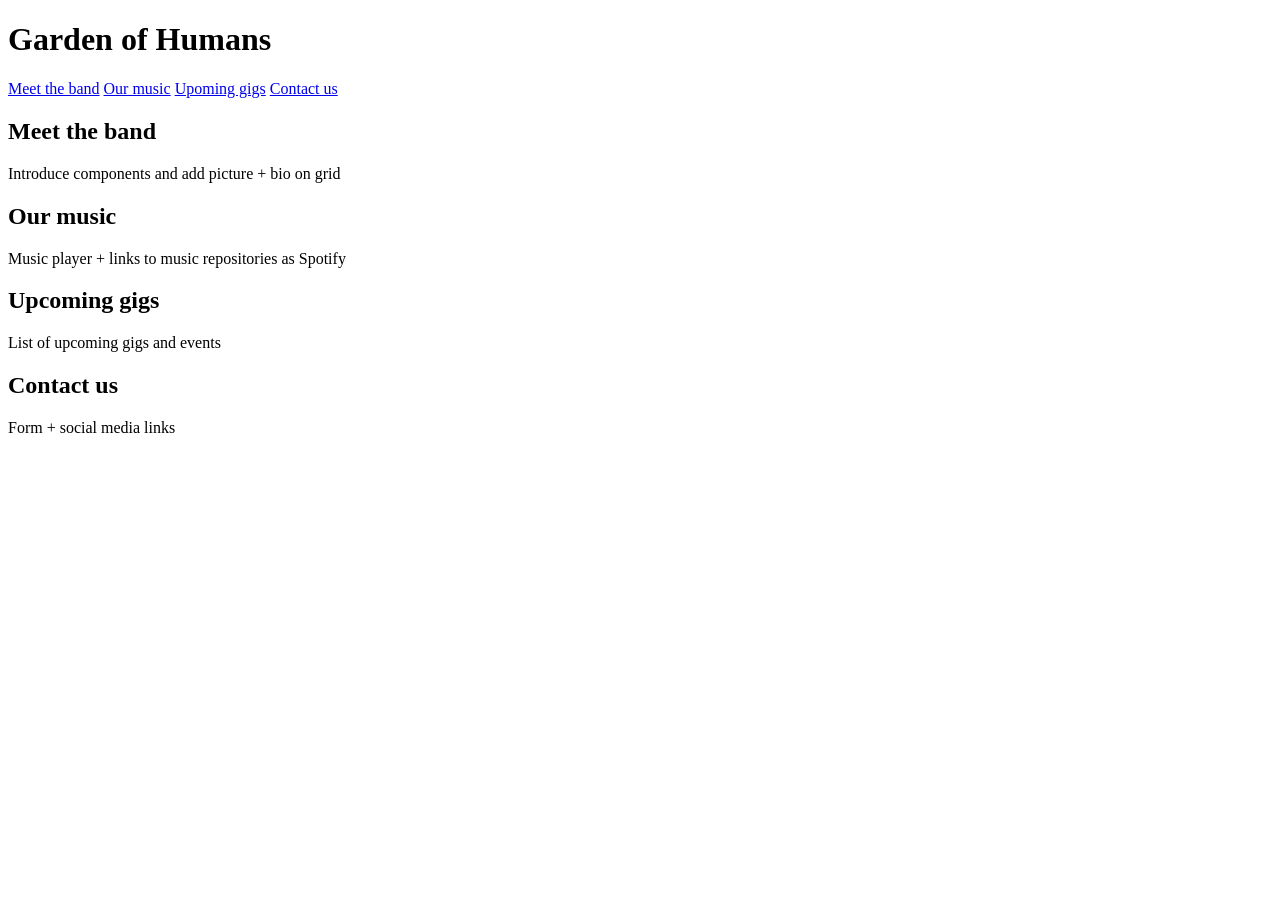
==== index.html @ 0194b00d "Building a page for a music band, initial commit" ====
<!DOCTYPE html>
<html lang="en">
<head>
    <meta charset="UTF-8">
    <meta name="viewport" content="width=device-width, initial-scale=1.0">
    <title>GOH</title>
</head>
<body>
    <h1>Garden of Humans</h1>
  <nav>
    <a href="#about">Meet the band</a>
    <a href="#music">Our music</a>
    <a href="#gigs">Upoming gigs</a>
    <a href="#contact">Contact us</a>
  </nav>
</header>

<section id="about">
    <h2>Meet the band</h2>
    <p> Introduce components and add picture + bio on grid</p>
</section>

<section id="music">
    <h2>Our music</h2>
    <p>Music player + links to music repositories as Spotify</p>
</section>

<section id="gigs">
    <h2>Upcoming gigs</h2>
    <p>List of upcoming gigs and events</p>
</section>

<section id="contact">
    <h2>Contact us</h2>
    <p>Form + social media links</p>
</section>

<script src="script.js"></script>

</body>
</html>
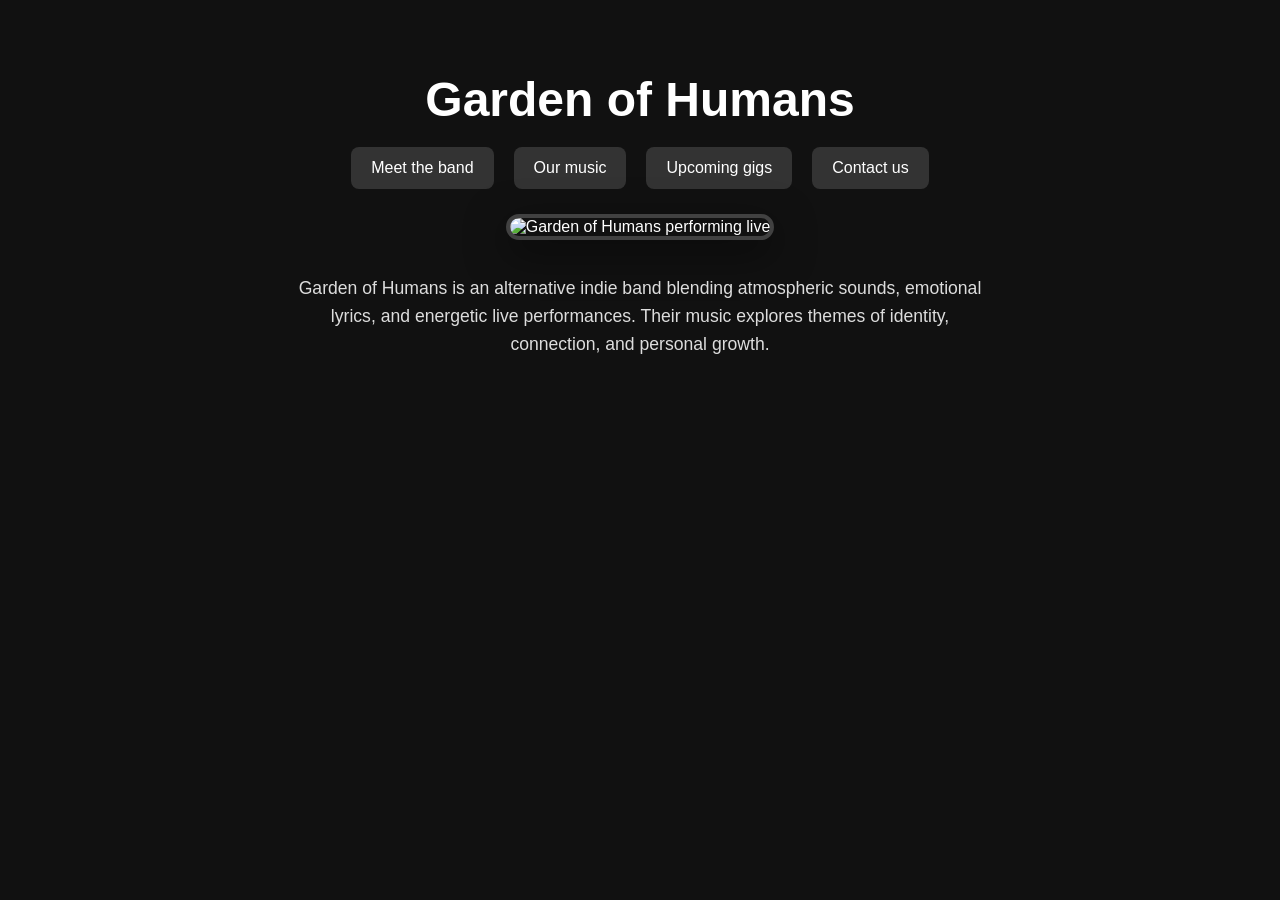
==== commit 75028d2e: "image added and nav bars amended, homepage build" ====
--- a/index.html
+++ b/index.html
@@ -3,37 +3,38 @@
 <head>
     <meta charset="UTF-8">
     <meta name="viewport" content="width=device-width, initial-scale=1.0">
-    <title>GOH</title>
+    <title>Garden of Humans</title>
+    <link rel="preconnect" href="https://fonts.googleapis.com">
+    <link href="https://fonts.googleapis.com/css2?family=Cinzel:wght@400;600&family=Inter:wght@300;400&display=swap" rel="stylesheet">
+    <link rel="stylesheet" href="style.css">
 </head>
+
 <body>
+
+<header>
+
     <h1>Garden of Humans</h1>
-  <nav>
-    <a href="#about">Meet the band</a>
-    <a href="#music">Our music</a>
-    <a href="#gigs">Upoming gigs</a>
-    <a href="#contact">Contact us</a>
-  </nav>
+
+       <nav>
+        <a href="about.html">Meet the band</a>
+        <a href="music.html">Our music</a>
+        <a href="gigs.html">Upcoming gigs</a>
+        <a href="contact.html">Contact us</a>
+    </nav>
+
+    <div class="media-container">
+        <img src="images/GOHband.JPG"
+         alt="Garden of Humans performing live"
+        class="hero-media">
+    </div>
+
+    <p class="band-description">
+        Garden of Humans is an alternative indie band blending atmospheric sounds,
+        emotional lyrics, and energetic live performances. Their music explores
+        themes of identity, connection, and personal growth.
+    </p>
+
 </header>
-
-<section id="about">
-    <h2>Meet the band</h2>
-    <p> Introduce components and add picture + bio on grid</p>
-</section>
-
-<section id="music">
-    <h2>Our music</h2>
-    <p>Music player + links to music repositories as Spotify</p>
-</section>
-
-<section id="gigs">
-    <h2>Upcoming gigs</h2>
-    <p>List of upcoming gigs and events</p>
-</section>
-
-<section id="contact">
-    <h2>Contact us</h2>
-    <p>Form + social media links</p>
-</section>
 
 <script src="script.js"></script>
 
--- a/style.css
+++ b/style.css
@@ -0,0 +1,67 @@
+body {
+    margin: 0;
+    font-family: Arial, sans-serif;
+    background-color: #111;
+    color: white;
+}
+
+
+header {
+    text-align: center;
+    padding: 40px 20px;
+}
+
+
+h1 {
+    font-size: 3rem;
+    margin-bottom: 20px;
+}
+
+
+nav {
+    display: flex;
+    justify-content: center;
+    gap: 20px;
+    margin-bottom: 25px;
+}
+
+
+nav a {
+    text-decoration: none;
+    color: white;
+    background-color: #333;
+    padding: 12px 20px;
+    border-radius: 8px;
+    transition: 0.3s;
+}
+
+
+nav a:hover {
+    background-color: #555;
+}
+
+
+.band-description {
+    max-width: 700px;
+    margin: 0 auto;
+    line-height: 1.6;
+    font-size: 1.1rem;
+    color: #ddd;
+}
+
+.hero-media {
+    width: 90%;
+    max-width: 1100px;
+
+    height: 65vh;
+    object-fit: cover;
+
+    border: 4px solid rgba(255, 255, 255, 0.2);
+    border-radius: 20px;
+
+    margin-bottom: 30px;
+
+    box-shadow: 0 12px 40px rgba(0,0,0,0.5);
+
+    overflow: hidden;
+}
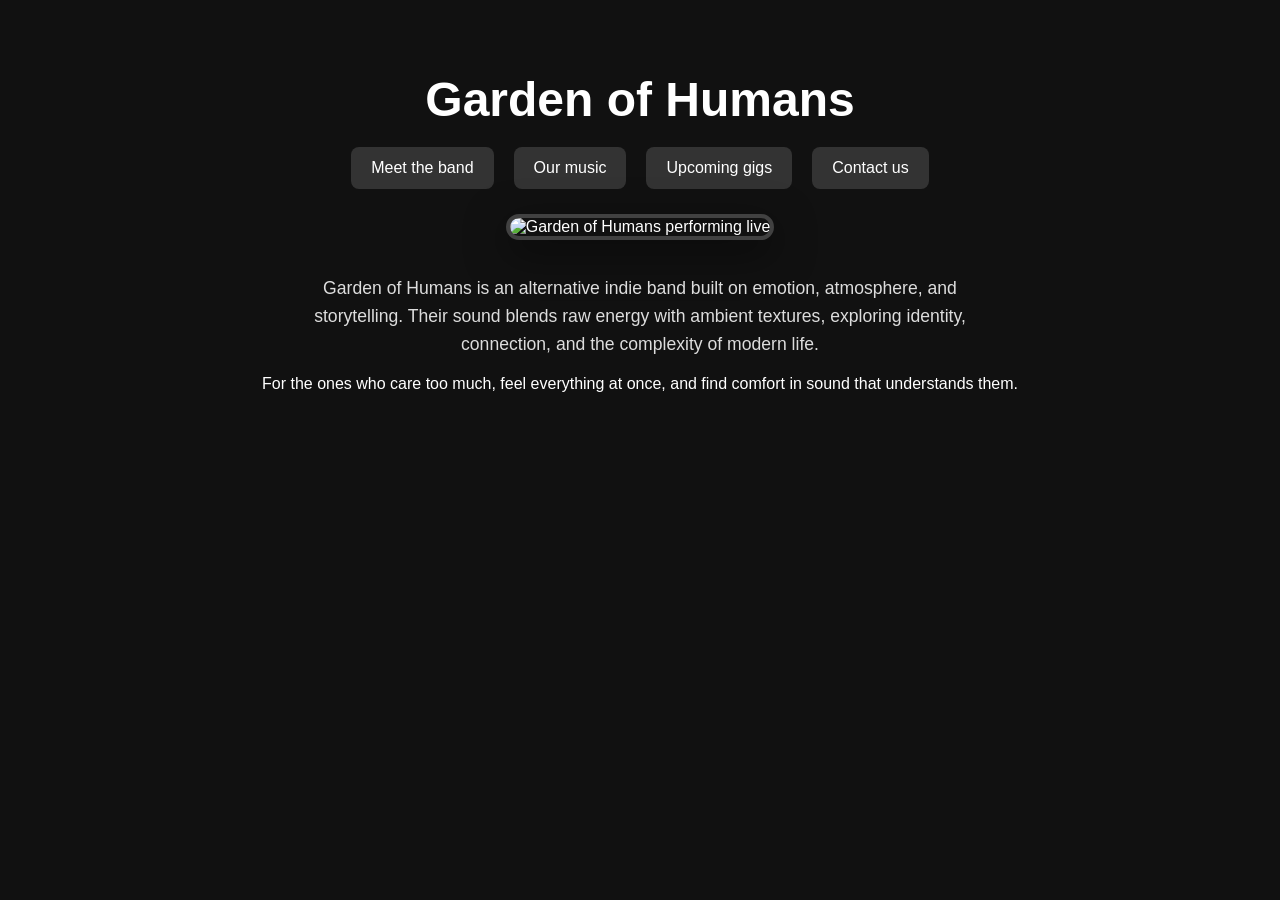
==== commit 78df231d: "Meet the band page added with images, still workin on look and data behind the cards" ====
--- a/index.html
+++ b/index.html
@@ -23,16 +23,15 @@
     </nav>
 
     <div class="media-container">
-        <img src="images/GOHband.JPG"
+        <img src="images/GOHband2.JPG"
          alt="Garden of Humans performing live"
         class="hero-media">
     </div>
 
     <p class="band-description">
-        Garden of Humans is an alternative indie band blending atmospheric sounds,
-        emotional lyrics, and energetic live performances. Their music explores
-        themes of identity, connection, and personal growth.
+        Garden of Humans is an alternative indie band built on emotion, atmosphere, and storytelling. Their sound blends raw energy with ambient textures, exploring identity, connection, and the complexity of modern life.
     </p>
+    <p>For the ones who care too much, feel everything at once, and find comfort in sound that understands them.</p>
 
 </header>
 
--- a/style.css
+++ b/style.css
@@ -65,3 +65,49 @@
 
     overflow: hidden;
 }
+
+.members-grid {
+    display: grid;
+    grid-template-columns: repeat(4, 1fr);
+    gap: 25px;
+    max-width: 1200px;
+    margin: 30px auto 0;
+    padding: 0 20px;
+}
+
+.member-card {
+    background: rgba(255, 255, 255, 0.05);
+    border: 1px solid rgba(255,255,255,0.1);
+    border-radius: 16px;
+    padding: 20px;
+
+    text-align: center;
+
+    backdrop-filter: blur(10px);
+
+    transition: transform 0.3s ease, box-shadow 0.3s ease;
+}
+
+.member-card img {
+    width: 100%;
+    height: 220px;
+    object-fit: contain;
+    background: rgba(0,0,0,0.2);
+    border-radius: 12px;
+    margin-bottom: 15px;
+}
+
+.member-card h3 {
+    margin: 10px 0 5px;
+    font-size: 1.2rem;
+}
+
+.member-card p {
+    opacity: 0.8;
+}
+
+
+.member-card:hover {
+    transform: translateY(-8px);
+    box-shadow: 0 10px 30px rgba(0,0,0,0.4);
+}
